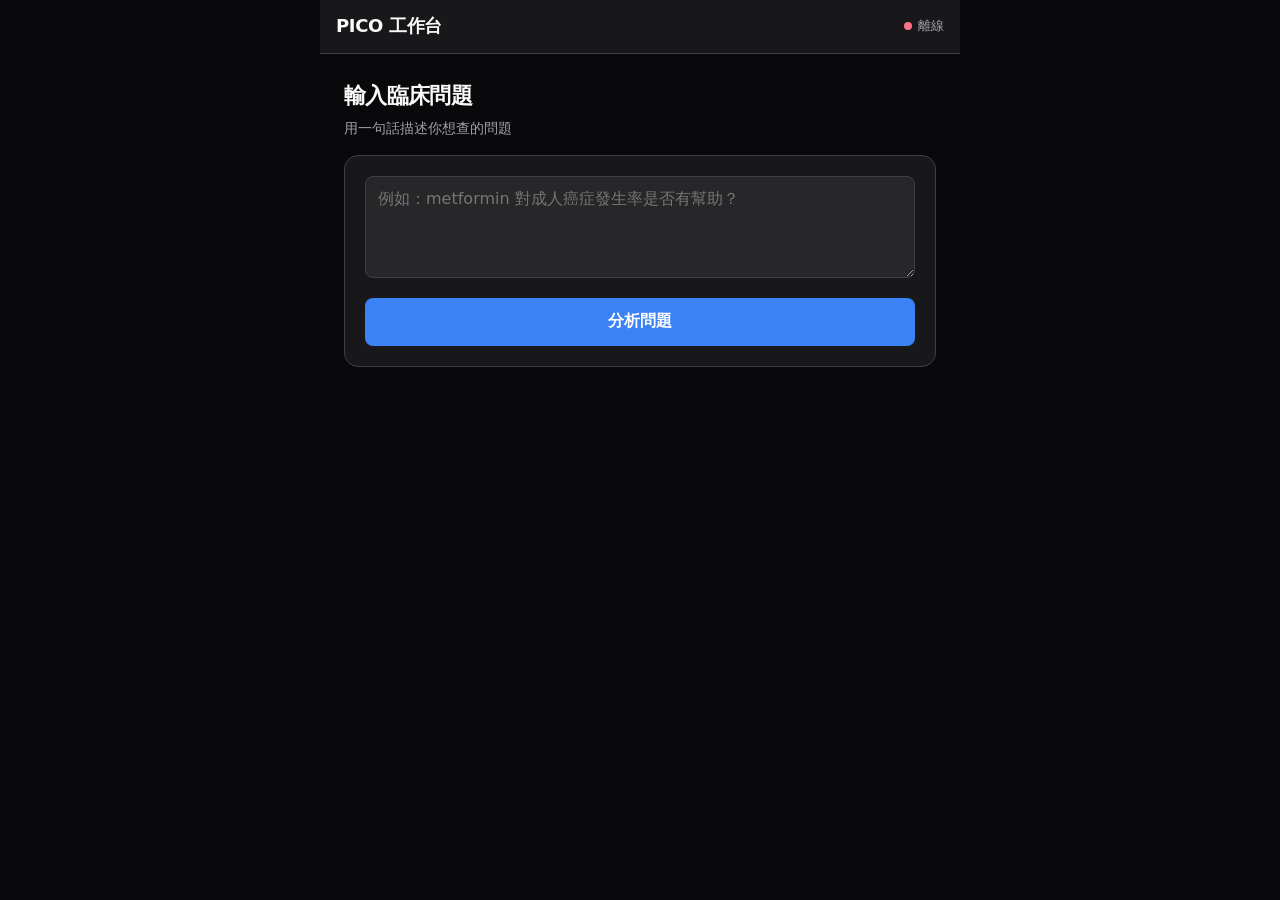
==== index.html @ e1b04753 "Initial public release" ====
<!DOCTYPE html>
<html lang="zh-Hant">
<head>
  <meta charset="UTF-8">
  <meta name="viewport" content="width=device-width, initial-scale=1.0, viewport-fit=cover">
  <title>臨床 PICO 工作台</title>
  <link rel="stylesheet" href="./styles.css?v=20260619-low-results">
</head>
<body>
  <div id="app" class="app-container">

    <!-- Top bar -->
    <header class="topbar">
      <div class="topbar-left">
        <span class="app-title">PICO 工作台</span>
      </div>
      <div class="topbar-right">
        <span id="health-indicator" class="health-indicator">
          <span class="health-dot checking"></span>
          <span class="health-text">檢查中</span>
        </span>
      </div>
    </header>

    <!-- Main content area -->
    <main class="main-content">

      <!-- Step 1: Input question -->
      <section class="step active" data-step="1">
        <div class="step-header">
          <h2>輸入臨床問題</h2>
          <p class="step-hint">用一句話描述你想查的問題</p>
        </div>
        <div class="card">
          <div class="form-group">
            <textarea id="question" class="form-input" rows="4" placeholder="例如：metformin 對成人癌症發生率是否有幫助？"></textarea>
          </div>
          <button id="analyze-btn" class="btn btn-primary btn-block">分析問題</button>
        </div>

        <!-- PICO result (hidden until analysis done) -->
        <div id="pico-result" class="card" style="display:none">
          <div class="form-group">
            <label>AI 建議 PubMed 查詢式</label>
            <textarea id="query" class="form-input" rows="3"></textarea>
          </div>
          <div class="form-row">
            <div class="form-group form-group-half">
              <label>時間範圍</label>
              <div class="pills">
                <button class="pill" data-years="2">近 2 年</button>
                <button class="pill active" data-years="5">近 5 年</button>
                <button class="pill" data-years="10">近 10 年</button>
                <button class="pill" data-years="all">不限</button>
              </div>
            </div>
            <div class="form-group form-group-half">
              <label>篇數</label>
              <select id="search-limit" class="form-input">
                <option value="5">前 5 篇</option>
                <option value="8" selected>前 8 篇（建議）</option>
                <option value="10">前 10 篇</option>
                <option value="20">前 20 篇</option>
                <option value="30">前 30 篇</option>
                <option value="50">前 50 篇</option>
              </select>
            </div>
          </div>

          <details class="advanced-pico">
            <summary>調整 PICO（進階，可不填）</summary>
            <div class="pico-grid">
              <div class="form-group">
                <label>P（族群）</label>
                <input id="pico-p" class="form-input" type="text">
              </div>
              <div class="form-group">
                <label>I（介入）</label>
                <input id="pico-i" class="form-input" type="text">
              </div>
              <div class="form-group">
                <label>C（比較）</label>
                <input id="pico-c" class="form-input" type="text">
              </div>
              <div class="form-group">
                <label>O（結果）</label>
                <input id="pico-o" class="form-input" type="text">
              </div>
            </div>
          </details>

          <div id="search-notice" class="search-notice" style="display:none">
            <div id="search-notice-title" class="search-notice-title"></div>
            <p id="search-notice-message" class="search-notice-message"></p>
            <div class="search-notice-actions">
              <button id="notice-10y-btn" class="btn btn-secondary btn-block" type="button">改近 10 年再查</button>
              <button id="notice-all-btn" class="btn btn-secondary btn-block" type="button">改不限年份再查</button>
              <button id="notice-continue-btn" class="btn btn-outline btn-block" type="button">仍用目前結果分析</button>
            </div>
          </div>

          <button id="confirm-search-btn" class="btn btn-primary btn-block">確認並搜尋 PubMed</button>
        </div>
      </section>

      <!-- Step 2: Results -->
      <section class="step" data-step="2">
        <div class="step-header">
          <h2>查詢結果</h2>
          <p id="result-summary" class="step-hint"></p>
        </div>

        <div id="final-answer-card" class="card">
          <label class="card-label">AI 分析報告</label>
          <div id="final-answer" class="report-content"></div>
        </div>

        <div id="articles-card" class="card" style="display:none">
          <label class="card-label">納入文獻</label>
          <div id="article-list" class="article-list"></div>
        </div>

        <div id="pmid-links-card" class="card" style="display:none">
          <label class="card-label">PubMed 連結</label>
          <div id="pmid-links" class="pmid-links"></div>
        </div>

        <div class="action-buttons">
          <button id="retry-btn" class="btn btn-secondary btn-block">調整條件再查</button>
          <button id="new-question-btn" class="btn btn-outline btn-block">新問題</button>
          <button id="export-btn" class="btn btn-outline btn-block">匯出 Markdown</button>
        </div>
      </section>

    </main>

    <!-- Loading overlay -->
    <div id="loading-overlay" class="loading-overlay" style="display:none">
      <div class="loading-content">
        <div class="spinner"></div>
        <p id="loading-text" class="loading-text">處理中，請稍候...</p>
        <p id="loading-detail" class="loading-detail">正在準備流程</p>
        <div class="progress-track">
          <div id="progress-bar-fill" class="progress-fill"></div>
        </div>
        <p id="loading-elapsed" class="loading-sub">已執行 0 秒</p>
        <p class="loading-sub">本機 AI 會以最多 4 線程處理入選文獻</p>
      </div>
    </div>

    <!-- Error panel -->
    <div id="error-panel" class="error-panel" style="display:none">
      <div class="error-content">
        <div class="error-kicker">需要調整一下</div>
        <h3>這一步還沒完成</h3>
        <p id="error-message"></p>
        <button id="error-dismiss" class="btn btn-secondary btn-block">回去調整</button>
      </div>
    </div>

  </div>
  <script src="./app.js?v=20260619-md-export"></script>
</body>
</html>
---- styles.css ----
/* ============================================================
   Clinical PICO Workbench v2 — styles.css
   Dark mode, mobile-first, touch-friendly
   ============================================================ */

:root {
  --bg: #09090b;
  --panel: #18181b;
  --panel-soft: #27272a;
  --text: #fafafa;
  --muted: #a1a1aa;
  --border: #3f3f46;
  --accent: #3b82f6;
  --accent-hover: #2563eb;
  --danger: #fb7185;
  --success: #4ade80;
  --warning: #fbbf24;
  --radius: 14px;
  --radius-sm: 8px;
  --min-touch: 48px;
}

* { margin: 0; padding: 0; box-sizing: border-box; }

html {
  font-size: 16px;
  -webkit-text-size-adjust: 100%;
}

body {
  font-family: system-ui, -apple-system, 'Segoe UI', sans-serif;
  background: var(--bg);
  color: var(--text);
  line-height: 1.6;
  min-height: 100dvh;
  -webkit-tap-highlight-color: transparent;
}

/* ---- App Container ---- */
.app-container {
  max-width: 640px;
  margin: 0 auto;
  min-height: 100dvh;
  display: flex;
  flex-direction: column;
}

/* ---- Top Bar ---- */
.topbar {
  display: flex;
  justify-content: space-between;
  align-items: center;
  padding: 12px 16px;
  border-bottom: 1px solid var(--border);
  background: var(--panel);
  position: sticky;
  top: 0;
  z-index: 100;
}

.app-title {
  font-size: 18px;
  font-weight: 600;
  letter-spacing: -0.02em;
}

/* ---- Health Indicator ---- */
.health-indicator {
  display: flex;
  align-items: center;
  gap: 6px;
  font-size: 13px;
  color: var(--muted);
}

.health-dot {
  width: 8px;
  height: 8px;
  border-radius: 50%;
  background: var(--muted);
}

.health-dot.checking { background: var(--warning); animation: pulse 1.5s infinite; }
.health-dot.connected { background: var(--success); }
.health-dot.error { background: var(--danger); }

@keyframes pulse {
  0%, 100% { opacity: 1; }
  50% { opacity: 0.4; }
}

/* ---- Main Content ---- */
.main-content {
  flex: 1;
  padding: 16px;
  padding-bottom: calc(16px + env(safe-area-inset-bottom, 0px));
}

/* ---- Steps ---- */
.step { display: none; }
.step.active { display: block; animation: fadeIn 0.25s ease; }

@keyframes fadeIn {
  from { opacity: 0; transform: translateY(8px); }
  to { opacity: 1; transform: translateY(0); }
}

.step-header {
  margin-bottom: 16px;
}

.step-header h2 {
  font-size: 22px;
  font-weight: 700;
  letter-spacing: -0.03em;
}

.step-hint {
  font-size: 14px;
  color: var(--muted);
  margin-top: 4px;
}

/* ---- Cards ---- */
.card {
  background: var(--panel);
  border: 1px solid var(--border);
  border-radius: var(--radius);
  padding: 16px;
  margin-bottom: 12px;
}

.card-label {
  display: block;
  font-size: 13px;
  color: var(--muted);
  margin-bottom: 8px;
  font-weight: 500;
}

/* ---- Forms ---- */
.form-group {
  margin-bottom: 12px;
}

.form-group label {
  display: block;
  font-size: 13px;
  color: var(--muted);
  margin-bottom: 6px;
  font-weight: 500;
}

.form-input {
  width: 100%;
  background: var(--panel-soft);
  border: 1px solid var(--border);
  border-radius: var(--radius-sm);
  color: var(--text);
  font-size: 16px;
  padding: 12px;
  min-height: var(--min-touch);
  font-family: inherit;
  transition: border-color 0.2s;
  -webkit-appearance: none;
}

.form-input:focus {
  outline: none;
  border-color: var(--accent);
  box-shadow: 0 0 0 2px rgba(59, 130, 246, 0.2);
}

textarea.form-input {
  resize: vertical;
  min-height: 80px;
}

select.form-input {
  background-image: url("data:image/svg+xml,%3Csvg xmlns='http://www.w3.org/2000/svg' width='12' height='12' fill='%23a1a1aa' viewBox='0 0 16 16'%3E%3Cpath d='M8 11L3 6h10z'/%3E%3C/svg%3E");
  background-repeat: no-repeat;
  background-position: right 12px center;
  padding-right: 32px;
}

.form-row {
  display: flex;
  gap: 12px;
}

.form-group-half {
  flex: 1;
}

.advanced-pico {
  margin: 4px 0 14px;
  border: 1px solid var(--border);
  border-radius: var(--radius-sm);
  background: rgba(255,255,255,0.03);
}

.advanced-pico summary {
  min-height: 44px;
  padding: 10px 12px;
  color: var(--muted);
  font-size: 14px;
  font-weight: 600;
  cursor: pointer;
  list-style-position: inside;
}

.advanced-pico[open] {
  padding-bottom: 4px;
}

.advanced-pico .pico-grid {
  padding: 0 12px 8px;
}

.search-notice {
  margin: 4px 0 14px;
  padding: 12px;
  border: 1px solid rgba(251, 191, 36, 0.45);
  border-radius: var(--radius-sm);
  background: rgba(251, 191, 36, 0.08);
}

.search-notice-title {
  font-size: 15px;
  font-weight: 700;
  color: var(--warning);
  margin-bottom: 4px;
}

.search-notice-message {
  color: var(--muted);
  font-size: 14px;
  line-height: 1.5;
  margin-bottom: 10px;
}

.search-notice-actions {
  display: grid;
  gap: 8px;
}

/* ---- Pills (time filter) ---- */
.pills {
  display: flex;
  gap: 8px;
  flex-wrap: wrap;
}

.pill {
  background: var(--panel-soft);
  border: 1px solid var(--border);
  border-radius: 20px;
  color: var(--muted);
  font-size: 14px;
  padding: 8px 16px;
  min-height: 40px;
  cursor: pointer;
  transition: all 0.2s;
  font-family: inherit;
}

.pill.active {
  background: var(--accent);
  border-color: var(--accent);
  color: white;
}

.pill:active {
  transform: scale(0.96);
}

/* ---- Buttons ---- */
.btn {
  display: inline-flex;
  align-items: center;
  justify-content: center;
  min-height: var(--min-touch);
  padding: 12px 20px;
  font-size: 16px;
  font-weight: 600;
  border-radius: var(--radius-sm);
  border: none;
  cursor: pointer;
  font-family: inherit;
  transition: all 0.15s;
  -webkit-appearance: none;
}

.btn:active {
  transform: scale(0.98);
}

.btn-primary {
  background: var(--accent);
  color: white;
}

.btn-primary:hover { background: var(--accent-hover); }

.btn-secondary {
  background: var(--panel-soft);
  color: var(--text);
  border: 1px solid var(--border);
}

.btn-outline {
  background: transparent;
  color: var(--muted);
  border: 1px solid var(--border);
}

.btn-outline:hover {
  border-color: var(--text);
  color: var(--text);
}

.btn-block {
  width: 100%;
}

.btn-sm {
  min-height: 36px;
  padding: 6px 12px;
  font-size: 14px;
}

/* ---- Action Buttons ---- */
.action-buttons {
  display: flex;
  flex-direction: column;
  gap: 8px;
  margin-top: 16px;
}

/* ---- PICO Grid ---- */
.pico-grid {
  display: grid;
  grid-template-columns: 1fr 1fr;
  gap: 8px;
}

@media (max-width: 374px) {
  .pico-grid { grid-template-columns: 1fr; }
}

/* ---- Report Content ---- */
.report-content {
  font-size: 15px;
  line-height: 1.7;
  color: var(--text);
  word-break: break-word;
}

.report-content strong {
  color: var(--accent);
  font-weight: 600;
}

.report-content a {
  color: var(--accent);
  text-decoration: underline;
  text-underline-offset: 2px;
}

/* ---- Article List ---- */
.article-list {
  display: flex;
  flex-direction: column;
  gap: 8px;
}

.article-item {
  padding: 10px 12px;
  background: var(--panel-soft);
  border-radius: var(--radius-sm);
  display: flex;
  flex-wrap: wrap;
  gap: 6px;
}

.article-year {
  font-size: 12px;
  color: var(--muted);
  background: rgba(255,255,255,0.06);
  padding: 2px 8px;
  border-radius: 10px;
  flex-shrink: 0;
}

.article-title {
  font-size: 14px;
  flex: 1;
  min-width: 100%;
}

.article-title-zh {
  font-size: 13px;
  color: var(--muted);
  width: 100%;
}

/* ---- PMID Links ---- */
.pmid-links {
  display: flex;
  flex-direction: column;
  gap: 6px;
}

.pmid-link {
  color: var(--accent);
  font-size: 14px;
  text-decoration: none;
  padding: 6px 0;
  border-bottom: 1px solid rgba(255,255,255,0.04);
}

.pmid-link:hover { text-decoration: underline; }

/* ---- Loading Overlay ---- */
.loading-overlay {
  position: fixed;
  inset: 0;
  background: rgba(0, 0, 0, 0.75);
  backdrop-filter: blur(4px);
  display: flex;
  align-items: center;
  justify-content: center;
  z-index: 1000;
}

.loading-content {
  text-align: center;
  padding: 32px;
}

.spinner {
  width: 40px;
  height: 40px;
  border: 3px solid rgba(255,255,255,0.1);
  border-top-color: var(--accent);
  border-radius: 50%;
  animation: spin 0.8s linear infinite;
  margin: 0 auto 16px;
}

@keyframes spin {
  to { transform: rotate(360deg); }
}

.loading-text {
  font-size: 18px;
  font-weight: 600;
  margin-bottom: 6px;
}

.loading-detail {
  color: var(--muted);
  font-size: 14px;
  line-height: 1.5;
  max-width: 300px;
  margin: 0 auto 14px;
}

.progress-step {
  display: inline-block;
  background: var(--accent);
  color: white;
  font-size: 14px;
  font-weight: 700;
  padding: 2px 8px;
  border-radius: 10px;
  margin-right: 6px;
}

.progress-track {
  width: 100%;
  height: 4px;
  background: rgba(255,255,255,0.1);
  border-radius: 2px;
  overflow: hidden;
  margin-bottom: 12px;
}

.progress-fill {
  height: 100%;
  background: var(--accent);
  border-radius: 2px;
  width: 0%;
  transition: width 0.4s ease;
}

.loading-sub {
  font-size: 14px;
  color: var(--muted);
}

/* ---- Error Panel ---- */
.error-panel {
  position: fixed;
  inset: 0;
  background: rgba(0, 0, 0, 0.58);
  backdrop-filter: blur(3px);
  z-index: 1001;
  display: flex;
  align-items: center;
  justify-content: center;
  padding: 20px;
}

.error-content {
  width: min(100%, 420px);
  background: var(--panel);
  border: 1px solid rgba(251, 191, 36, 0.5);
  border-radius: var(--radius);
  padding: 18px;
  box-shadow: 0 18px 48px rgba(0, 0, 0, 0.38);
}

.error-kicker {
  color: var(--warning);
  font-size: 13px;
  font-weight: 700;
  margin-bottom: 4px;
}

.error-content h3 {
  font-size: 20px;
  line-height: 1.25;
  margin-bottom: 8px;
}

.error-panel p {
  font-size: 15px;
  color: var(--muted);
  line-height: 1.6;
  margin-bottom: 14px;
}

/* ---- Responsive ---- */
@media (min-width: 640px) {
  .main-content { padding: 24px; }
  .card { padding: 20px; }
}

@media (prefers-reduced-motion: reduce) {
  *, *::before, *::after {
    animation-duration: 0.01ms !important;
    transition-duration: 0.01ms !important;
  }
}
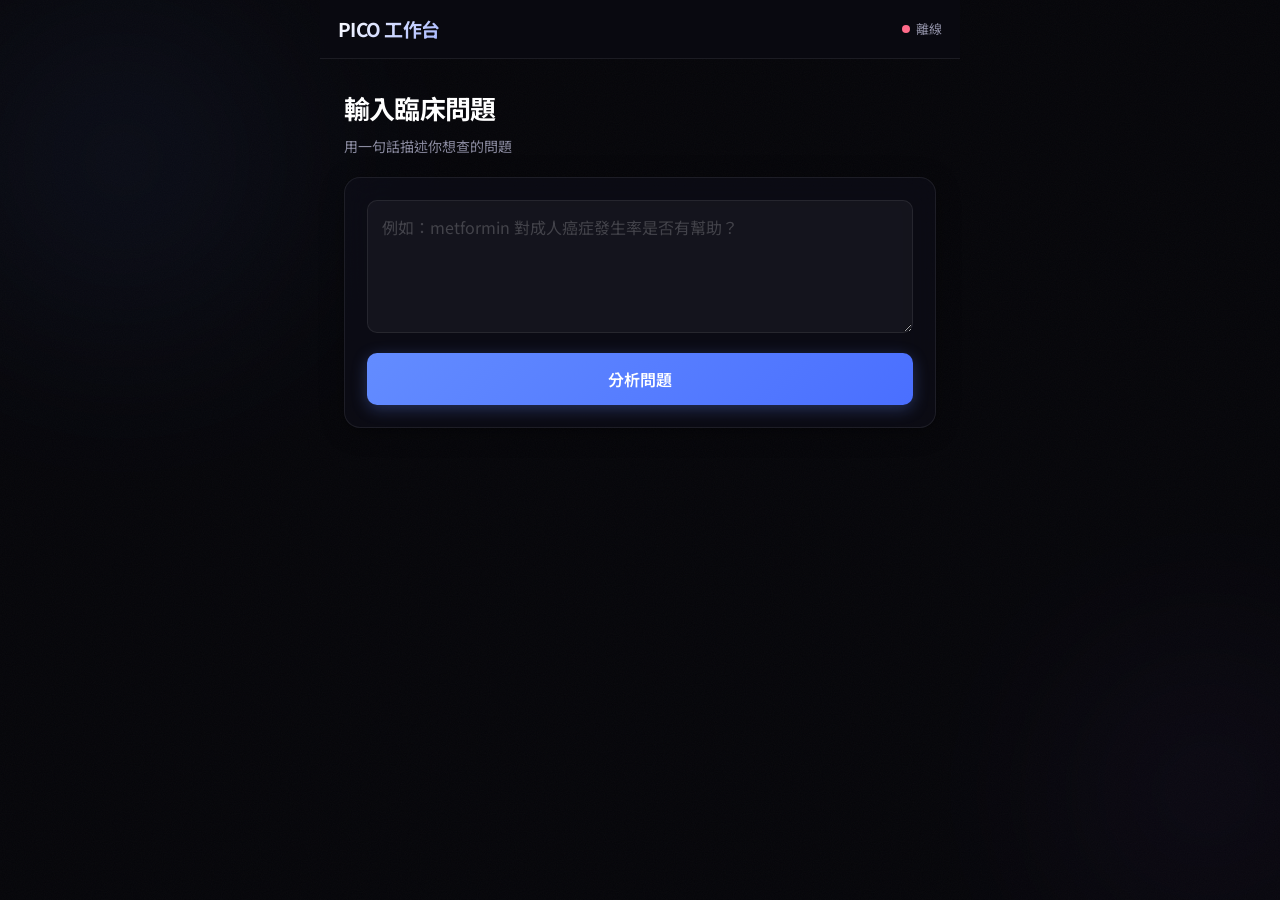
==== commit d12b75b6: "chore: repush frontend updates" ====
--- a/index.html
+++ b/index.html
@@ -4,9 +4,13 @@
   <meta charset="UTF-8">
   <meta name="viewport" content="width=device-width, initial-scale=1.0, viewport-fit=cover">
   <title>臨床 PICO 工作台</title>
-  <link rel="stylesheet" href="./styles.css?v=20260619-low-results">
+  <link rel="stylesheet" href="./styles.css?v=20260619-v3-glass">
 </head>
 <body>
+  <!-- Animated background -->
+  <div class="bg-mesh"></div>
+  <div class="bg-noise"></div>
+
   <div id="app" class="app-container">
 
     <!-- Top bar -->
@@ -48,10 +52,10 @@
             <div class="form-group form-group-half">
               <label>時間範圍</label>
               <div class="pills">
-                <button class="pill" data-years="2">近 2 年</button>
-                <button class="pill active" data-years="5">近 5 年</button>
-                <button class="pill" data-years="10">近 10 年</button>
-                <button class="pill" data-years="all">不限</button>
+                <button class="pill" data-years="2"><span>近 2 年</span></button>
+                <button class="pill active" data-years="5"><span>近 5 年</span></button>
+                <button class="pill" data-years="10"><span>近 10 年</span></button>
+                <button class="pill" data-years="all"><span>不限</span></button>
               </div>
             </div>
             <div class="form-group form-group-half">
--- a/styles.css
+++ b/styles.css
@@ -1,23 +1,33 @@
 /* ============================================================
-   Clinical PICO Workbench v2 — styles.css
+   Clinical PICO Workbench v3 — styles.css
    Dark mode, mobile-first, touch-friendly
+   Enhanced with glassmorphism, gradient effects, animations
    ============================================================ */
 
+@import url('https://fonts.googleapis.com/css2?family=Noto+Sans+TC:wght@400;500;600;700&display=swap');
+
 :root {
-  --bg: #09090b;
-  --panel: #18181b;
-  --panel-soft: #27272a;
-  --text: #fafafa;
-  --muted: #a1a1aa;
-  --border: #3f3f46;
-  --accent: #3b82f6;
-  --accent-hover: #2563eb;
-  --danger: #fb7185;
-  --success: #4ade80;
-  --warning: #fbbf24;
-  --radius: 14px;
-  --radius-sm: 8px;
+  --bg: #06060a;
+  --panel: rgba(20, 20, 30, 0.7);
+  --panel-solid: #14141e;
+  --panel-soft: rgba(39, 39, 50, 0.6);
+  --text: #f0f0f5;
+  --muted: #8b8ba0;
+  --border: rgba(255, 255, 255, 0.08);
+  --border-focus: rgba(99, 140, 255, 0.5);
+  --accent: #638cff;
+  --accent-hover: #4a6fff;
+  --accent-glow: rgba(99, 140, 255, 0.35);
+  --danger: #ff6b8a;
+  --success: #5cff9d;
+  --warning: #ffbe42;
+  --radius: 16px;
+  --radius-sm: 10px;
   --min-touch: 48px;
+  --glass-blur: 18px;
+  --glass-bg: rgba(16, 16, 28, 0.55);
+  --shadow-card: 0 4px 24px rgba(0, 0, 0, 0.3), 0 1px 3px rgba(0, 0, 0, 0.2);
+  --shadow-glow: 0 0 30px var(--accent-glow);
 }
 
 * { margin: 0; padding: 0; box-sizing: border-box; }
@@ -28,12 +38,67 @@
 }
 
 body {
-  font-family: system-ui, -apple-system, 'Segoe UI', sans-serif;
+  font-family: 'Noto Sans TC', system-ui, -apple-system, 'Segoe UI', sans-serif;
   background: var(--bg);
   color: var(--text);
   line-height: 1.6;
   min-height: 100dvh;
   -webkit-tap-highlight-color: transparent;
+  overflow-x: hidden;
+}
+
+/* ---- Animated Background ---- */
+.bg-mesh {
+  position: fixed;
+  inset: 0;
+  z-index: -1;
+  overflow: hidden;
+}
+
+.bg-mesh::before,
+.bg-mesh::after {
+  content: '';
+  position: absolute;
+  border-radius: 50%;
+  filter: blur(100px);
+  opacity: 0.4;
+  animation: float 20s ease-in-out infinite;
+}
+
+.bg-mesh::before {
+  width: 500px;
+  height: 500px;
+  background: radial-gradient(circle, rgba(99, 140, 255, 0.25), transparent 70%);
+  top: -10%;
+  left: -10%;
+  animation-delay: 0s;
+}
+
+.bg-mesh::after {
+  width: 400px;
+  height: 400px;
+  background: radial-gradient(circle, rgba(160, 100, 255, 0.2), transparent 70%);
+  bottom: -10%;
+  right: -10%;
+  animation-delay: -10s;
+}
+
+@keyframes float {
+  0%, 100% { transform: translate(0, 0) scale(1); }
+  25% { transform: translate(60px, -40px) scale(1.1); }
+  50% { transform: translate(-30px, 60px) scale(0.95); }
+  75% { transform: translate(40px, 30px) scale(1.05); }
+}
+
+/* ---- Noise overlay for texture ---- */
+.bg-noise {
+  position: fixed;
+  inset: 0;
+  z-index: -1;
+  opacity: 0.03;
+  background-image: url("data:image/svg+xml,%3Csvg viewBox='0 0 256 256' xmlns='http://www.w3.org/2000/svg'%3E%3Cfilter id='n'%3E%3CfeTurbulence type='fractalNoise' baseFrequency='0.9' numOctaves='4' stitchTiles='stitch'/%3E%3C/filter%3E%3Crect width='100%25' height='100%25' filter='url(%23n)'/%3E%3C/svg%3E");
+  background-size: 256px 256px;
+  pointer-events: none;
 }
 
 /* ---- App Container ---- */
@@ -43,6 +108,7 @@
   min-height: 100dvh;
   display: flex;
   flex-direction: column;
+  position: relative;
 }
 
 /* ---- Top Bar ---- */
@@ -50,18 +116,35 @@
   display: flex;
   justify-content: space-between;
   align-items: center;
-  padding: 12px 16px;
+  padding: 14px 18px;
   border-bottom: 1px solid var(--border);
-  background: var(--panel);
+  background: rgba(10, 10, 18, 0.8);
+  backdrop-filter: blur(12px);
+  -webkit-backdrop-filter: blur(12px);
   position: sticky;
   top: 0;
   z-index: 100;
 }
 
 .app-title {
-  font-size: 18px;
-  font-weight: 600;
-  letter-spacing: -0.02em;
+  font-size: 19px;
+  font-weight: 700;
+  letter-spacing: -0.03em;
+  background: linear-gradient(135deg, #fff 0%, #a8b8ff 100%);
+  -webkit-background-clip: text;
+  -webkit-text-fill-color: transparent;
+  background-clip: text;
+  cursor: pointer;
+  transition: opacity 0.2s;
+  user-select: none;
+}
+
+.app-title:hover {
+  opacity: 0.8;
+}
+
+.app-title:active {
+  opacity: 0.6;
 }
 
 /* ---- Health Indicator ---- */
@@ -78,109 +161,174 @@
   height: 8px;
   border-radius: 50%;
   background: var(--muted);
-}
-
-.health-dot.checking { background: var(--warning); animation: pulse 1.5s infinite; }
-.health-dot.connected { background: var(--success); }
-.health-dot.error { background: var(--danger); }
+  position: relative;
+}
+
+.health-dot::after {
+  content: '';
+  position: absolute;
+  inset: -3px;
+  border-radius: 50%;
+  border: 1px solid currentColor;
+  opacity: 0;
+  animation: ping 2s ease-out infinite;
+}
+
+.health-dot.checking {
+  background: var(--warning);
+  color: var(--warning);
+}
+.health-dot.checking::after { animation: ping 1.5s ease-out infinite; }
+
+.health-dot.connected {
+  background: var(--success);
+  color: var(--success);
+  box-shadow: 0 0 6px var(--success), 0 0 12px rgba(92, 255, 157, 0.3);
+  animation: glowPulse 2s ease-in-out infinite;
+}
+.health-dot.connected::after { animation: none; opacity: 0; }
+
+@keyframes glowPulse {
+  0%, 100% { box-shadow: 0 0 4px var(--success), 0 0 8px rgba(92, 255, 157, 0.2); }
+  50% { box-shadow: 0 0 8px var(--success), 0 0 18px rgba(92, 255, 157, 0.4); }
+}
+
+.health-dot.error {
+  background: var(--danger);
+  color: var(--danger);
+}
+.health-dot.error::after { animation: ping 1s ease-out infinite; }
 
 @keyframes pulse {
   0%, 100% { opacity: 1; }
   50% { opacity: 0.4; }
 }
 
+@keyframes ping {
+  0% { opacity: 0.6; transform: scale(1); }
+  100% { opacity: 0; transform: scale(2.2); }
+}
+
 /* ---- Main Content ---- */
 .main-content {
   flex: 1;
-  padding: 16px;
-  padding-bottom: calc(16px + env(safe-area-inset-bottom, 0px));
+  padding: 20px 16px;
+  padding-bottom: calc(24px + env(safe-area-inset-bottom, 0px));
 }
 
 /* ---- Steps ---- */
 .step { display: none; }
-.step.active { display: block; animation: fadeIn 0.25s ease; }
-
-@keyframes fadeIn {
-  from { opacity: 0; transform: translateY(8px); }
-  to { opacity: 1; transform: translateY(0); }
+.step.active { display: block; animation: stepIn 0.4s cubic-bezier(0.16, 1, 0.3, 1); }
+
+@keyframes stepIn {
+  from { opacity: 0; transform: translateY(16px) scale(0.98); }
+  to { opacity: 1; transform: translateY(0) scale(1); }
 }
 
 .step-header {
-  margin-bottom: 16px;
+  margin-bottom: 20px;
 }
 
 .step-header h2 {
-  font-size: 22px;
+  font-size: 24px;
   font-weight: 700;
   letter-spacing: -0.03em;
+  background: linear-gradient(135deg, #ffffff 30%, #a8b8ff 100%);
+  -webkit-background-clip: text;
+  -webkit-text-fill-color: transparent;
+  background-clip: text;
 }
 
 .step-hint {
   font-size: 14px;
   color: var(--muted);
-  margin-top: 4px;
-}
-
-/* ---- Cards ---- */
+  margin-top: 6px;
+}
+
+/* ---- Cards (Glassmorphism) ---- */
 .card {
-  background: var(--panel);
+  background: var(--glass-bg);
+  backdrop-filter: blur(var(--glass-blur));
+  -webkit-backdrop-filter: blur(var(--glass-blur));
   border: 1px solid var(--border);
   border-radius: var(--radius);
-  padding: 16px;
-  margin-bottom: 12px;
+  padding: 18px;
+  margin-bottom: 14px;
+  box-shadow: var(--shadow-card);
+  transition: transform 0.25s ease, box-shadow 0.25s ease;
+  animation: cardIn 0.5s cubic-bezier(0.16, 1, 0.3, 1) both;
+}
+
+.card:nth-child(1) { animation-delay: 0.05s; }
+.card:nth-child(2) { animation-delay: 0.1s; }
+.card:nth-child(3) { animation-delay: 0.15s; }
+.card:nth-child(4) { animation-delay: 0.2s; }
+
+@keyframes cardIn {
+  from { opacity: 0; transform: translateY(12px); }
+  to { opacity: 1; transform: translateY(0); }
 }
 
 .card-label {
   display: block;
-  font-size: 13px;
-  color: var(--muted);
-  margin-bottom: 8px;
-  font-weight: 500;
+  font-size: 12px;
+  color: var(--accent);
+  margin-bottom: 10px;
+  font-weight: 600;
+  text-transform: uppercase;
+  letter-spacing: 0.08em;
 }
 
 /* ---- Forms ---- */
 .form-group {
-  margin-bottom: 12px;
+  margin-bottom: 14px;
 }
 
 .form-group label {
   display: block;
   font-size: 13px;
   color: var(--muted);
-  margin-bottom: 6px;
+  margin-bottom: 8px;
   font-weight: 500;
 }
 
 .form-input {
   width: 100%;
-  background: var(--panel-soft);
+  background: rgba(255, 255, 255, 0.04);
   border: 1px solid var(--border);
   border-radius: var(--radius-sm);
   color: var(--text);
   font-size: 16px;
-  padding: 12px;
+  padding: 14px;
   min-height: var(--min-touch);
   font-family: inherit;
-  transition: border-color 0.2s;
+  transition: all 0.3s ease;
   -webkit-appearance: none;
+}
+
+.form-input::placeholder {
+  color: rgba(255, 255, 255, 0.2);
 }
 
 .form-input:focus {
   outline: none;
-  border-color: var(--accent);
-  box-shadow: 0 0 0 2px rgba(59, 130, 246, 0.2);
+  border-color: var(--border-focus);
+  background: rgba(99, 140, 255, 0.06);
+  box-shadow: 0 0 0 3px rgba(99, 140, 255, 0.12), 0 0 20px rgba(99, 140, 255, 0.08);
 }
 
 textarea.form-input {
   resize: vertical;
-  min-height: 80px;
+  min-height: 90px;
+  line-height: 1.6;
 }
 
 select.form-input {
-  background-image: url("data:image/svg+xml,%3Csvg xmlns='http://www.w3.org/2000/svg' width='12' height='12' fill='%23a1a1aa' viewBox='0 0 16 16'%3E%3Cpath d='M8 11L3 6h10z'/%3E%3C/svg%3E");
+  background-image: url("data:image/svg+xml,%3Csvg xmlns='http://www.w3.org/2000/svg' width='12' height='12' fill='%238b8ba0' viewBox='0 0 16 16'%3E%3Cpath d='M8 11L3 6h10z'/%3E%3C/svg%3E");
   background-repeat: no-repeat;
-  background-position: right 12px center;
-  padding-right: 32px;
+  background-position: right 14px center;
+  padding-right: 36px;
+  cursor: pointer;
 }
 
 .form-row {
@@ -193,20 +341,31 @@
 }
 
 .advanced-pico {
-  margin: 4px 0 14px;
+  margin: 6px 0 16px;
   border: 1px solid var(--border);
   border-radius: var(--radius-sm);
-  background: rgba(255,255,255,0.03);
+  background: rgba(255, 255, 255, 0.02);
+  overflow: hidden;
+  transition: border-color 0.3s;
+}
+
+.advanced-pico:hover {
+  border-color: rgba(255, 255, 255, 0.12);
 }
 
 .advanced-pico summary {
   min-height: 44px;
-  padding: 10px 12px;
+  padding: 12px 14px;
   color: var(--muted);
   font-size: 14px;
   font-weight: 600;
   cursor: pointer;
   list-style-position: inside;
+  transition: color 0.2s;
+}
+
+.advanced-pico summary:hover {
+  color: var(--text);
 }
 
 .advanced-pico[open] {
@@ -214,29 +373,39 @@
 }
 
 .advanced-pico .pico-grid {
-  padding: 0 12px 8px;
+  padding: 0 14px 10px;
 }
 
 .search-notice {
-  margin: 4px 0 14px;
-  padding: 12px;
-  border: 1px solid rgba(251, 191, 36, 0.45);
+  margin: 6px 0 16px;
+  padding: 14px;
+  border: 1px solid rgba(255, 190, 66, 0.35);
   border-radius: var(--radius-sm);
-  background: rgba(251, 191, 36, 0.08);
+  background: rgba(255, 190, 66, 0.06);
+  backdrop-filter: blur(8px);
+  animation: shake 0.4s ease;
+}
+
+@keyframes shake {
+  0%, 100% { transform: translateX(0); }
+  20% { transform: translateX(-4px); }
+  40% { transform: translateX(4px); }
+  60% { transform: translateX(-2px); }
+  80% { transform: translateX(2px); }
 }
 
 .search-notice-title {
   font-size: 15px;
   font-weight: 700;
   color: var(--warning);
-  margin-bottom: 4px;
+  margin-bottom: 6px;
 }
 
 .search-notice-message {
   color: var(--muted);
   font-size: 14px;
-  line-height: 1.5;
-  margin-bottom: 10px;
+  line-height: 1.6;
+  margin-bottom: 12px;
 }
 
 .search-notice-actions {
@@ -252,26 +421,52 @@
 }
 
 .pill {
-  background: var(--panel-soft);
+  background: rgba(255, 255, 255, 0.04);
   border: 1px solid var(--border);
-  border-radius: 20px;
+  border-radius: 24px;
   color: var(--muted);
   font-size: 14px;
-  padding: 8px 16px;
+  padding: 8px 18px;
   min-height: 40px;
   cursor: pointer;
-  transition: all 0.2s;
+  transition: all 0.25s ease;
   font-family: inherit;
+  position: relative;
+  overflow: hidden;
+}
+
+.pill::before {
+  content: '';
+  position: absolute;
+  inset: 0;
+  background: linear-gradient(135deg, var(--accent), #8b5cf6);
+  opacity: 0;
+  transition: opacity 0.25s;
 }
 
 .pill.active {
-  background: var(--accent);
   border-color: var(--accent);
   color: white;
+  box-shadow: 0 2px 12px rgba(99, 140, 255, 0.3);
+}
+
+.pill.active::before {
+  opacity: 1;
+}
+
+.pill span,
+.pill {
+  position: relative;
+  z-index: 1;
+}
+
+.pill:hover:not(.active) {
+  border-color: rgba(255, 255, 255, 0.15);
+  background: rgba(255, 255, 255, 0.06);
 }
 
 .pill:active {
-  transform: scale(0.96);
+  transform: scale(0.95);
 }
 
 /* ---- Buttons ---- */
@@ -280,32 +475,69 @@
   align-items: center;
   justify-content: center;
   min-height: var(--min-touch);
-  padding: 12px 20px;
+  padding: 14px 24px;
   font-size: 16px;
   font-weight: 600;
   border-radius: var(--radius-sm);
   border: none;
   cursor: pointer;
   font-family: inherit;
-  transition: all 0.15s;
+  transition: all 0.25s ease;
   -webkit-appearance: none;
+  position: relative;
+  overflow: hidden;
+}
+
+.btn::after {
+  content: '';
+  position: absolute;
+  inset: 0;
+  background: linear-gradient(135deg, rgba(255,255,255,0.15), transparent 50%);
+  opacity: 0;
+  transition: opacity 0.25s;
+}
+
+.btn:hover::after {
+  opacity: 1;
 }
 
 .btn:active {
-  transform: scale(0.98);
+  transform: scale(0.97);
 }
 
 .btn-primary {
-  background: var(--accent);
+  background: linear-gradient(135deg, var(--accent) 0%, #4a6fff 50%, #8b5cf6 100%);
   color: white;
-}
-
-.btn-primary:hover { background: var(--accent-hover); }
+  box-shadow: 0 4px 16px rgba(99, 140, 255, 0.3);
+  background-size: 200% 200%;
+  animation: gradientShift 3s ease infinite;
+}
+
+@keyframes gradientShift {
+  0% { background-position: 0% 50%; }
+  50% { background-position: 100% 50%; }
+  100% { background-position: 0% 50%; }
+}
+
+.btn-primary:hover {
+  box-shadow: 0 6px 24px rgba(99, 140, 255, 0.45);
+  transform: translateY(-1px);
+}
+
+.btn-primary:active {
+  transform: translateY(0) scale(0.98);
+}
 
 .btn-secondary {
-  background: var(--panel-soft);
+  background: rgba(255, 255, 255, 0.06);
   color: var(--text);
   border: 1px solid var(--border);
+  backdrop-filter: blur(8px);
+}
+
+.btn-secondary:hover {
+  background: rgba(255, 255, 255, 0.1);
+  border-color: rgba(255, 255, 255, 0.15);
 }
 
 .btn-outline {
@@ -315,8 +547,9 @@
 }
 
 .btn-outline:hover {
-  border-color: var(--text);
+  border-color: rgba(255, 255, 255, 0.2);
   color: var(--text);
+  background: rgba(255, 255, 255, 0.03);
 }
 
 .btn-block {
@@ -325,7 +558,7 @@
 
 .btn-sm {
   min-height: 36px;
-  padding: 6px 12px;
+  padding: 8px 14px;
   font-size: 14px;
 }
 
@@ -333,15 +566,16 @@
 .action-buttons {
   display: flex;
   flex-direction: column;
-  gap: 8px;
-  margin-top: 16px;
+  gap: 10px;
+  margin-top: 20px;
+  animation: cardIn 0.5s cubic-bezier(0.16, 1, 0.3, 1) 0.25s both;
 }
 
 /* ---- PICO Grid ---- */
 .pico-grid {
   display: grid;
   grid-template-columns: 1fr 1fr;
-  gap: 8px;
+  gap: 10px;
 }
 
 @media (max-width: 374px) {
@@ -351,7 +585,7 @@
 /* ---- Report Content ---- */
 .report-content {
   font-size: 15px;
-  line-height: 1.7;
+  line-height: 1.8;
   color: var(--text);
   word-break: break-word;
 }
@@ -363,39 +597,56 @@
 
 .report-content a {
   color: var(--accent);
-  text-decoration: underline;
-  text-underline-offset: 2px;
+  text-decoration: none;
+  border-bottom: 1px solid rgba(99, 140, 255, 0.3);
+  padding-bottom: 1px;
+  transition: border-color 0.2s;
+}
+
+.report-content a:hover {
+  border-bottom-color: var(--accent);
 }
 
 /* ---- Article List ---- */
 .article-list {
   display: flex;
   flex-direction: column;
+  gap: 10px;
+}
+
+.article-item {
+  padding: 12px 14px;
+  background: rgba(255, 255, 255, 0.03);
+  border: 1px solid var(--border);
+  border-radius: var(--radius-sm);
+  display: flex;
+  flex-wrap: wrap;
   gap: 8px;
-}
-
-.article-item {
-  padding: 10px 12px;
-  background: var(--panel-soft);
-  border-radius: var(--radius-sm);
-  display: flex;
-  flex-wrap: wrap;
-  gap: 6px;
+  transition: all 0.2s ease;
+}
+
+.article-item:hover {
+  background: rgba(255, 255, 255, 0.05);
+  border-color: rgba(255, 255, 255, 0.12);
+  transform: translateX(4px);
 }
 
 .article-year {
   font-size: 12px;
-  color: var(--muted);
-  background: rgba(255,255,255,0.06);
-  padding: 2px 8px;
-  border-radius: 10px;
+  color: var(--accent);
+  background: rgba(99, 140, 255, 0.1);
+  padding: 3px 10px;
+  border-radius: 12px;
   flex-shrink: 0;
+  font-weight: 600;
 }
 
 .article-title {
   font-size: 14px;
   flex: 1;
   min-width: 100%;
+  color: var(--text);
+  line-height: 1.5;
 }
 
 .article-title-zh {
@@ -408,44 +659,92 @@
 .pmid-links {
   display: flex;
   flex-direction: column;
-  gap: 6px;
+  gap: 4px;
 }
 
 .pmid-link {
   color: var(--accent);
   font-size: 14px;
   text-decoration: none;
-  padding: 6px 0;
-  border-bottom: 1px solid rgba(255,255,255,0.04);
-}
-
-.pmid-link:hover { text-decoration: underline; }
+  padding: 8px 0;
+  border-bottom: 1px solid rgba(255, 255, 255, 0.04);
+  transition: all 0.2s;
+  display: flex;
+  align-items: center;
+  gap: 6px;
+}
+
+.pmid-link::before {
+  content: '↗';
+  font-size: 12px;
+  opacity: 0;
+  transform: translateX(-4px);
+  transition: all 0.2s;
+}
+
+.pmid-link:hover {
+  padding-left: 8px;
+  color: #8ba8ff;
+}
+
+.pmid-link:hover::before {
+  opacity: 1;
+  transform: translateX(0);
+}
 
 /* ---- Loading Overlay ---- */
 .loading-overlay {
   position: fixed;
   inset: 0;
-  background: rgba(0, 0, 0, 0.75);
-  backdrop-filter: blur(4px);
+  background: rgba(4, 4, 10, 0.85);
+  backdrop-filter: blur(12px);
+  -webkit-backdrop-filter: blur(12px);
   display: flex;
   align-items: center;
   justify-content: center;
   z-index: 1000;
+  animation: fadeIn 0.3s ease;
+}
+
+@keyframes fadeIn {
+  from { opacity: 0; }
+  to { opacity: 1; }
 }
 
 .loading-content {
   text-align: center;
-  padding: 32px;
-}
-
+  padding: 40px;
+  max-width: 340px;
+}
+
+/* Enhanced spinner with DNA helix feel */
 .spinner {
-  width: 40px;
-  height: 40px;
-  border: 3px solid rgba(255,255,255,0.1);
+  width: 48px;
+  height: 48px;
+  margin: 0 auto 20px;
+  position: relative;
+}
+
+.spinner::before,
+.spinner::after {
+  content: '';
+  position: absolute;
+  inset: 0;
+  border-radius: 50%;
+  border: 3px solid transparent;
+}
+
+.spinner::before {
   border-top-color: var(--accent);
-  border-radius: 50%;
-  animation: spin 0.8s linear infinite;
-  margin: 0 auto 16px;
+  border-right-color: rgba(99, 140, 255, 0.3);
+  animation: spin 1s cubic-bezier(0.68, -0.15, 0.27, 1.15) infinite;
+}
+
+.spinner::after {
+  border-bottom-color: #8b5cf6;
+  border-left-color: rgba(139, 92, 246, 0.3);
+  animation: spin 1.5s cubic-bezier(0.68, -0.15, 0.27, 1.15) infinite reverse;
+  inset: 6px;
 }
 
 @keyframes spin {
@@ -454,97 +753,125 @@
 
 .loading-text {
   font-size: 18px;
-  font-weight: 600;
-  margin-bottom: 6px;
+  font-weight: 700;
+  margin-bottom: 8px;
+  background: linear-gradient(135deg, #fff, #a8b8ff);
+  -webkit-background-clip: text;
+  -webkit-text-fill-color: transparent;
+  background-clip: text;
 }
 
 .loading-detail {
   color: var(--muted);
   font-size: 14px;
-  line-height: 1.5;
+  line-height: 1.6;
   max-width: 300px;
-  margin: 0 auto 14px;
+  margin: 0 auto 18px;
 }
 
 .progress-step {
-  display: inline-block;
-  background: var(--accent);
-  color: white;
-  font-size: 14px;
-  font-weight: 700;
-  padding: 2px 8px;
-  border-radius: 10px;
-  margin-right: 6px;
+  display: inline-flex;
+  align-items: center;
+  justify-content: center;
+  background: transparent;
+  color: var(--accent);
+  font-size: 15px;
+  font-weight: 800;
+  font-variant-numeric: tabular-nums;
+  letter-spacing: 0.04em;
+  padding: 0;
+  margin-right: 8px;
+  min-width: 36px;
+  text-shadow: 0 0 12px rgba(99, 140, 255, 0.5);
 }
 
 .progress-track {
   width: 100%;
   height: 4px;
-  background: rgba(255,255,255,0.1);
-  border-radius: 2px;
+  background: rgba(255, 255, 255, 0.06);
+  border-radius: 4px;
   overflow: hidden;
-  margin-bottom: 12px;
+  margin-bottom: 14px;
 }
 
 .progress-fill {
   height: 100%;
-  background: var(--accent);
-  border-radius: 2px;
+  background: linear-gradient(90deg, var(--accent), #8b5cf6, var(--accent));
+  background-size: 200% 100%;
+  border-radius: 4px;
   width: 0%;
-  transition: width 0.4s ease;
+  transition: width 0.5s cubic-bezier(0.16, 1, 0.3, 1);
+  animation: shimmer 2s linear infinite;
+}
+
+@keyframes shimmer {
+  0% { background-position: 200% 0; }
+  100% { background-position: -200% 0; }
 }
 
 .loading-sub {
-  font-size: 14px;
-  color: var(--muted);
+  font-size: 13px;
+  color: var(--muted);
+  margin-top: 4px;
 }
 
 /* ---- Error Panel ---- */
 .error-panel {
   position: fixed;
   inset: 0;
-  background: rgba(0, 0, 0, 0.58);
-  backdrop-filter: blur(3px);
+  background: rgba(4, 4, 10, 0.7);
+  backdrop-filter: blur(8px);
+  -webkit-backdrop-filter: blur(8px);
   z-index: 1001;
   display: flex;
   align-items: center;
   justify-content: center;
   padding: 20px;
+  animation: fadeIn 0.2s ease;
 }
 
 .error-content {
   width: min(100%, 420px);
-  background: var(--panel);
-  border: 1px solid rgba(251, 191, 36, 0.5);
+  background: var(--panel-solid);
+  border: 1px solid rgba(255, 107, 138, 0.3);
   border-radius: var(--radius);
-  padding: 18px;
-  box-shadow: 0 18px 48px rgba(0, 0, 0, 0.38);
+  padding: 22px;
+  box-shadow: 0 18px 48px rgba(0, 0, 0, 0.4), 0 0 40px rgba(255, 107, 138, 0.08);
+  animation: slideUp 0.35s cubic-bezier(0.16, 1, 0.3, 1);
+}
+
+@keyframes slideUp {
+  from { opacity: 0; transform: translateY(20px) scale(0.96); }
+  to { opacity: 1; transform: translateY(0) scale(1); }
 }
 
 .error-kicker {
-  color: var(--warning);
-  font-size: 13px;
+  color: var(--danger);
+  font-size: 12px;
   font-weight: 700;
-  margin-bottom: 4px;
+  text-transform: uppercase;
+  letter-spacing: 0.08em;
+  margin-bottom: 6px;
 }
 
 .error-content h3 {
   font-size: 20px;
-  line-height: 1.25;
-  margin-bottom: 8px;
+  line-height: 1.3;
+  margin-bottom: 10px;
 }
 
 .error-panel p {
   font-size: 15px;
   color: var(--muted);
   line-height: 1.6;
-  margin-bottom: 14px;
+  margin-bottom: 16px;
 }
 
 /* ---- Responsive ---- */
 @media (min-width: 640px) {
-  .main-content { padding: 24px; }
-  .card { padding: 20px; }
+  .main-content { padding: 28px 24px; }
+  .card { padding: 22px; }
+  .step-header h2 { font-size: 26px; }
 }
 
 @media (prefers-reduced-motion: reduce) {
@@ -552,4 +879,32 @@
     animation-duration: 0.01ms !important;
     transition-duration: 0.01ms !important;
   }
-}
+  .bg-mesh::before,
+  .bg-mesh::after {
+    animation: none !important;
+  }
+}
+
+/* ---- Scrollbar styling ---- */
+::-webkit-scrollbar {
+  width: 6px;
+}
+
+::-webkit-scrollbar-track {
+  background: transparent;
+}
+
+::-webkit-scrollbar-thumb {
+  background: rgba(255, 255, 255, 0.1);
+  border-radius: 3px;
+}
+
+::-webkit-scrollbar-thumb:hover {
+  background: rgba(255, 255, 255, 0.2);
+}
+
+/* ---- Selection ---- */
+::selection {
+  background: rgba(99, 140, 255, 0.3);
+  color: white;
+}
